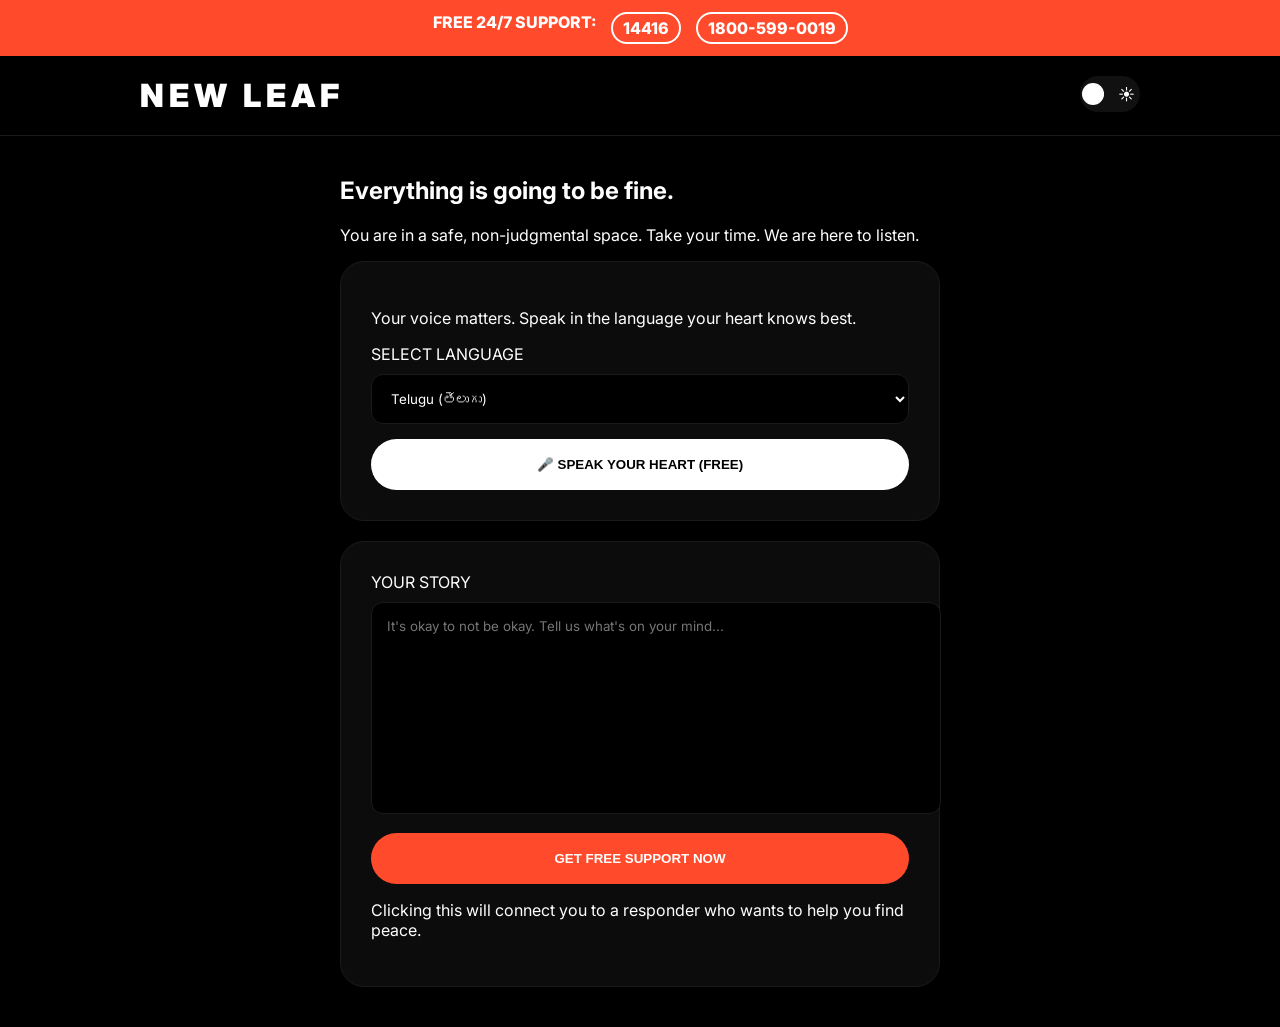
==== index.html @ c922bc9a "Revise index.html for improved messaging and UI Updated the title and content to reflect a more supp" ====
<!DOCTYPE html>
<html lang="en">
<head>
    <meta charset="UTF-8">
    <meta name="viewport" content="width=device-width, initial-scale=1.0">
    <title>New Leaf | Finding Hope</title>
    <link rel="stylesheet" href="style.css">
    <link href="https://fonts.googleapis.com/css2?family=Inter:wght@400;700;900&display=swap" rel="stylesheet">
</head>
<body class="dark-mode">
    <header class="safety-banner">
        <span>FREE 24/7 SUPPORT:</span>
        <a href="tel:14416" class="emergency-link">14416</a>
        <a href="tel:18005990019" class="emergency-link">1800-599-0019</a>
    </header>

    <header class="app-header">
        <div class="header-inner">
            <h1 class="logo">NEW LEAF</h1>
            <div class="theme-switch">
                <input type="checkbox" id="theme-checkbox" class="checkbox">
                <label for="theme-checkbox" class="label">
                    <span class="moon">🌙</span>
                    <span class="sun">☀️</span>
                    <div class="ball"></div>
                </label>
            </div>
        </div>
    </header>

    <main class="centered-container">
        <section class="soothing-intro">
            <h2 id="main-hope-text">Everything is going to be fine.</h2>
            <p>You are in a safe, non-judgmental space. Take your time. We are here to listen.</p>
        </section>

        <section class="glass-card">
            <p class="whisper-text">Your voice matters. Speak in the language your heart knows best.</p>
            <div class="field-group">
                <label>SELECT LANGUAGE</label>
                <select id="langSelect">
                    <option value="te-IN">Telugu (తెలుగు)</option>
                    <option value="hi-IN">Hindi (हिन्दी)</option>
                    <option value="ta-IN">Tamil (தமிழ்)</option>
                    <option value="kn-IN">Kannada (ಕನ್ನಡ)</option>
                    <option value="ml-IN">Malayalam (മലയാളం)</option>
                </select>
            </div>
            <button id="voiceBtn" class="btn-voice">🎤 SPEAK YOUR HEART (FREE)</button>
        </section>

        <div id="assurance-box" class="comfort-card hidden"></div>

        <section class="glass-card">
            <label>YOUR STORY</label>
            <textarea id="userStory" placeholder="It's okay to not be okay. Tell us what's on your mind..."></textarea>
            <button class="btn-submit" onclick="dispatchFreeHelp()">GET FREE SUPPORT NOW</button>
            <p class="safety-whisper">Clicking this will connect you to a responder who wants to help you find peace.</p>
        </section>
    </main>

    <script src="script.js"></script>
</body>
</html>
---- style.css ----
:root { --bg: #fff; --surf: #f8f8f8; --text: #000; --accent: #ff4b2b; --border: #eee; }
.dark-mode { --bg: #000; --surf: #0c0c0c; --text: #fff; --border: #1a1a1a; }

body { background: var(--bg); color: var(--text); font-family: 'Inter', sans-serif; margin: 0; transition: 0.3s; }
.centered-container { max-width: 600px; margin: 40px auto; padding: 0 20px; }

.safety-banner { background: var(--accent); color: white; padding: 12px; display: flex; justify-content: center; gap: 15px; font-weight: 800; position: sticky; top:0; z-index: 100; }
.emergency-link { color: white; border: 2px solid white; padding: 4px 10px; border-radius: 20px; text-decoration: none; }

.app-header { padding: 20px; border-bottom: 1px solid var(--border); }
.header-inner { max-width: 1000px; margin: 0 auto; display: flex; justify-content: space-between; }
.logo { letter-spacing: 5px; font-weight: 900; margin: 0; }

.label { background: #111; display: flex; padding: 5px; border-radius: 50px; position: relative; width: 50px; cursor: pointer; height: 26px; align-items: center; justify-content: space-between; }
.ball { background: #fff; border-radius: 50%; position: absolute; height: 22px; width: 22px; transition: 0.3s; left: 2px; }
.checkbox:checked + .label .ball { transform: translateX(24px); }
.checkbox { opacity: 0; position: absolute; }

.glass-card { background: var(--surf); border: 1px solid var(--border); padding: 30px; border-radius: 24px; margin-bottom: 20px; }
.comfort-card { background: #111; color: #fff; padding: 20px; border-radius: 15px; border-left: 5px solid var(--accent); margin-bottom: 20px; font-style: italic; }

.btn-voice, .btn-submit { width: 100%; padding: 18px; border-radius: 50px; border: none; font-weight: 800; cursor: pointer; }
.btn-submit { background: var(--accent); color: white; margin-top: 15px; }
.btn-voice { background: var(--text); color: var(--bg); margin-top: 15px; }

textarea, select { width: 100%; background: var(--bg); color: var(--text); border: 1px solid var(--border); padding: 15px; border-radius: 12px; font-family: inherit; margin-top: 10px; }
textarea { height: 180px; resize: none; }
.hidden { display: none; }
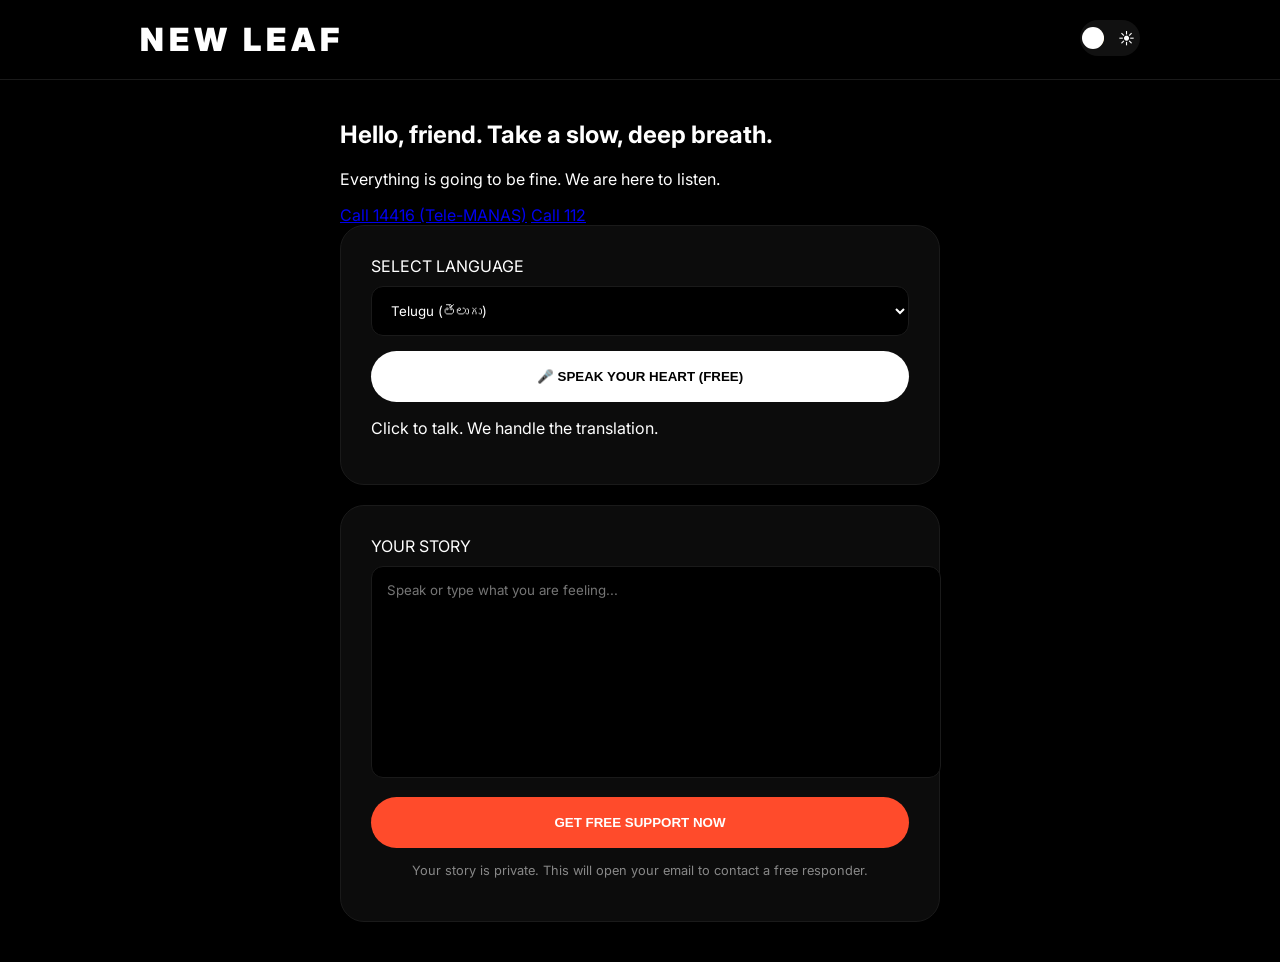
==== commit 5490c27b: "Revise index.html structure and content Updated the layout and content of the main page, including e" ====
--- a/index.html
+++ b/index.html
@@ -8,16 +8,10 @@
     <link href="https://fonts.googleapis.com/css2?family=Inter:wght@400;700;900&display=swap" rel="stylesheet">
 </head>
 <body class="dark-mode">
-    <header class="safety-banner">
-        <span>FREE 24/7 SUPPORT:</span>
-        <a href="tel:14416" class="emergency-link">14416</a>
-        <a href="tel:18005990019" class="emergency-link">1800-599-0019</a>
-    </header>
-
     <header class="app-header">
         <div class="header-inner">
             <h1 class="logo">NEW LEAF</h1>
-            <div class="theme-switch">
+            <div class="theme-switch-container">
                 <input type="checkbox" id="theme-checkbox" class="checkbox">
                 <label for="theme-checkbox" class="label">
                     <span class="moon">🌙</span>
@@ -30,12 +24,15 @@
 
     <main class="centered-container">
         <section class="soothing-intro">
-            <h2 id="main-hope-text">Everything is going to be fine.</h2>
-            <p>You are in a safe, non-judgmental space. Take your time. We are here to listen.</p>
+            <h2 class="breathing-prompt">Hello, friend. Take a slow, deep breath.</h2>
+            <p>Everything is going to be fine. We are here to listen.</p>
+            <div class="emergency-links">
+                <a href="tel:14416" class="emergency-btn">Call 14416 (Tele-MANAS)</a>
+                <a href="tel:112" class="emergency-btn danger">Call 112</a>
+            </div>
         </section>
 
         <section class="glass-card">
-            <p class="whisper-text">Your voice matters. Speak in the language your heart knows best.</p>
             <div class="field-group">
                 <label>SELECT LANGUAGE</label>
                 <select id="langSelect">
@@ -43,19 +40,20 @@
                     <option value="hi-IN">Hindi (हिन्दी)</option>
                     <option value="ta-IN">Tamil (தமிழ்)</option>
                     <option value="kn-IN">Kannada (ಕನ್ನಡ)</option>
-                    <option value="ml-IN">Malayalam (മലയാളం)</option>
+                    <option value="ml-IN">Malayalam (മലയാളಂ)</option>
                 </select>
             </div>
             <button id="voiceBtn" class="btn-voice">🎤 SPEAK YOUR HEART (FREE)</button>
+            <p id="voiceStatus" class="whisper">Click to talk. We handle the translation.</p>
         </section>
 
         <div id="assurance-box" class="comfort-card hidden"></div>
 
         <section class="glass-card">
             <label>YOUR STORY</label>
-            <textarea id="userStory" placeholder="It's okay to not be okay. Tell us what's on your mind..."></textarea>
+            <textarea id="userStory" placeholder="Speak or type what you are feeling..."></textarea>
             <button class="btn-submit" onclick="dispatchFreeHelp()">GET FREE SUPPORT NOW</button>
-            <p class="safety-whisper">Clicking this will connect you to a responder who wants to help you find peace.</p>
+            <p class="safety-whisper">Your story is private. This will open your email to contact a free responder.</p>
         </section>
     </main>
 
--- a/style.css
+++ b/style.css
@@ -1,9 +1,26 @@
-:root { --bg: #fff; --surf: #f8f8f8; --text: #000; --accent: #ff4b2b; --border: #eee; }
-.dark-mode { --bg: #000; --surf: #0c0c0c; --text: #fff; --border: #1a1a1a; }
+:root { --bg: #fff; --surf: #f8f8f8; --text: #000; --accent: #ff4b2b; --border: #eee; --dim: #666; }
+.dark-mode { --bg: #000; --surf: #0c0c0c; --text: #fff; --border: #1a1a1a; --dim: #888; }
 
 body { background: var(--bg); color: var(--text); font-family: 'Inter', sans-serif; margin: 0; transition: 0.3s; }
 .centered-container { max-width: 600px; margin: 40px auto; padding: 0 20px; }
 
+/* Soothing Intro Animation */
+#main-hope-text {
+    animation: calmPulse 4s ease-in-out infinite;
+    color: var(--accent);
+    font-weight: 900;
+}
+
+@keyframes calmPulse {
+    0%, 100% { opacity: 0.7; transform: scale(1); }
+    50% { opacity: 1; transform: scale(1.03); }
+}
+
+/* Whisper Typography */
+.whisper-text { font-size: 0.9rem; color: var(--dim); margin-bottom: 15px; font-style: italic; }
+.safety-whisper { font-size: 0.8rem; color: var(--dim); margin-top: 15px; text-align: center; }
+
+/* Components */
 .safety-banner { background: var(--accent); color: white; padding: 12px; display: flex; justify-content: center; gap: 15px; font-weight: 800; position: sticky; top:0; z-index: 100; }
 .emergency-link { color: white; border: 2px solid white; padding: 4px 10px; border-radius: 20px; text-decoration: none; }
 
@@ -17,7 +34,7 @@
 .checkbox { opacity: 0; position: absolute; }
 
 .glass-card { background: var(--surf); border: 1px solid var(--border); padding: 30px; border-radius: 24px; margin-bottom: 20px; }
-.comfort-card { background: #111; color: #fff; padding: 20px; border-radius: 15px; border-left: 5px solid var(--accent); margin-bottom: 20px; font-style: italic; }
+.comfort-card { background: #111; color: #fff; padding: 20px; border-radius: 15px; border-left: 5px solid var(--accent); margin-bottom: 20px; font-style: italic; line-height: 1.5; }
 
 .btn-voice, .btn-submit { width: 100%; padding: 18px; border-radius: 50px; border: none; font-weight: 800; cursor: pointer; }
 .btn-submit { background: var(--accent); color: white; margin-top: 15px; }
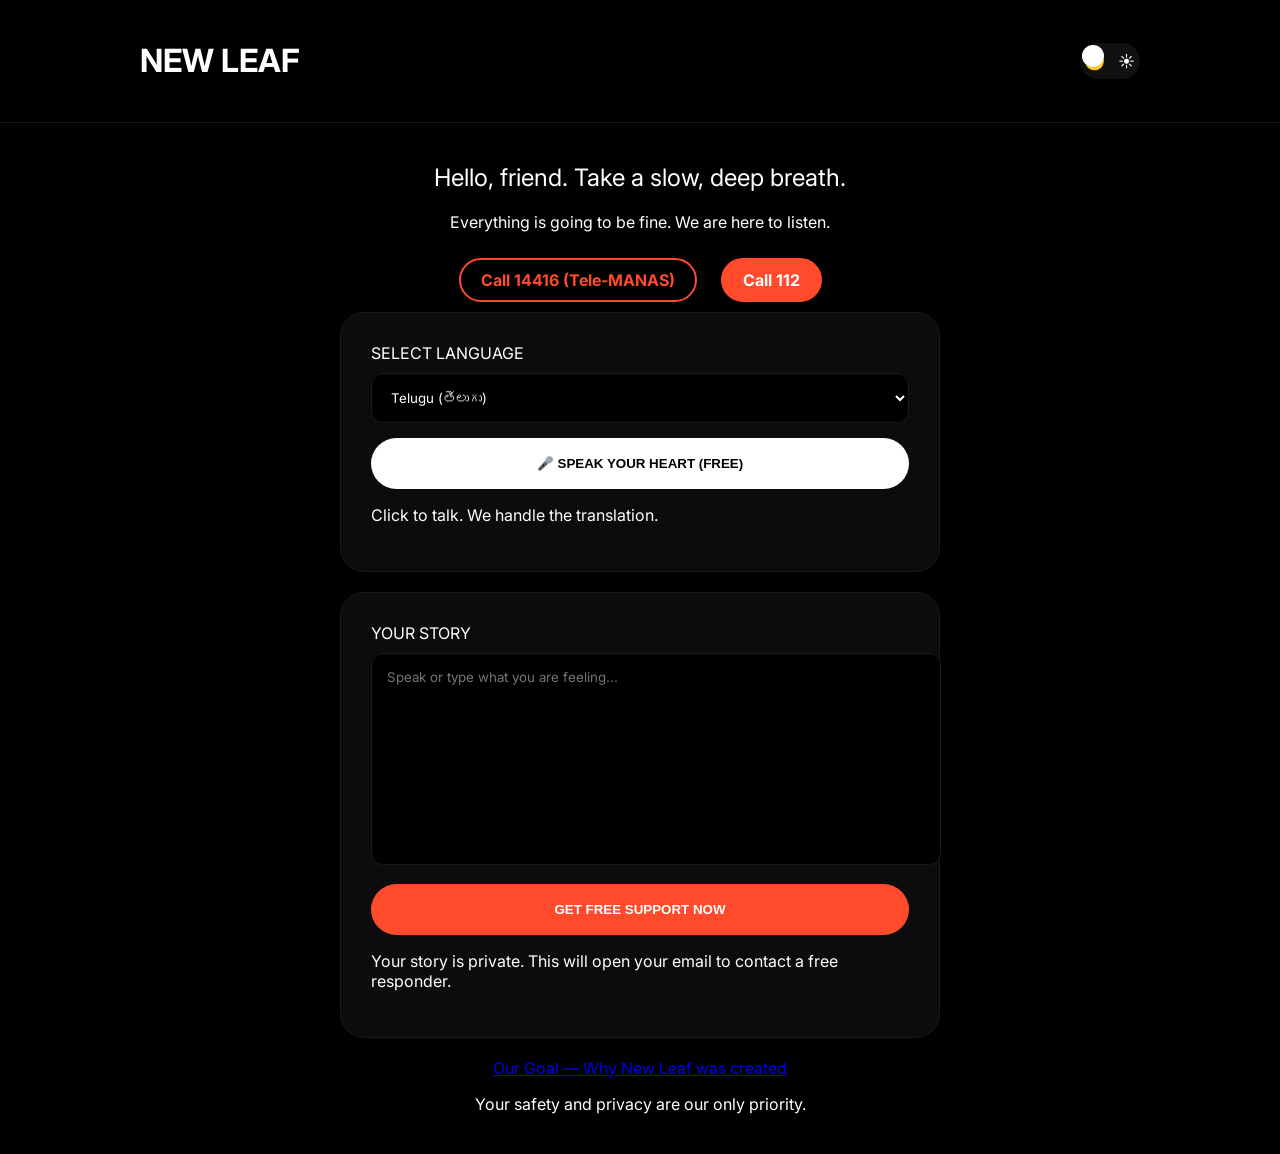
==== commit a0c175af: "Add footer section with about link and privacy note" ====
--- a/index.html
+++ b/index.html
@@ -55,6 +55,10 @@
             <button class="btn-submit" onclick="dispatchFreeHelp()">GET FREE SUPPORT NOW</button>
             <p class="safety-whisper">Your story is private. This will open your email to contact a free responder.</p>
         </section>
+        <footer class="app-footer">
+    <a href="about.html" class="about-link">Our Goal — Why New Leaf was created</a>
+    <p class="privacy-whisper">Your safety and privacy are our only priority.</p>
+</footer>
     </main>
 
     <script src="script.js"></script>
--- a/style.css
+++ b/style.css
@@ -1,45 +1,127 @@
-:root { --bg: #fff; --surf: #f8f8f8; --text: #000; --accent: #ff4b2b; --border: #eee; --dim: #666; }
-.dark-mode { --bg: #000; --surf: #0c0c0c; --text: #fff; --border: #1a1a1a; --dim: #888; }
-
-body { background: var(--bg); color: var(--text); font-family: 'Inter', sans-serif; margin: 0; transition: 0.3s; }
-.centered-container { max-width: 600px; margin: 40px auto; padding: 0 20px; }
-
-/* Soothing Intro Animation */
-#main-hope-text {
-    animation: calmPulse 4s ease-in-out infinite;
-    color: var(--accent);
-    font-weight: 900;
+/* --- 1. THEME VARIABLES --- */
+:root {
+    --bg: #ffffff; --surf: #f8f8f8; --text: #000; --accent: #ff4b2b; --border: #eee; --dim: #888;
+}
+.dark-mode {
+    --bg: #000000; --surf: #0c0c0c; --text: #ffffff; --border: #1a1a1a; --dim: #666;
 }
 
-@keyframes calmPulse {
+body {
+    background-color: var(--bg);
+    color: var(--text);
+    font-family: 'Inter', sans-serif;
+    margin: 0;
+    transition: 0.3s ease;
+}
+
+/* --- 2. LAYOUT & CENTERING --- */
+.centered-container {
+    max-width: 600px;
+    margin: 40px auto;
+    padding: 0 20px;
+    text-align: center;
+}
+
+.app-header {
+    padding: 20px;
+    border-bottom: 1px solid var(--border);
+}
+
+.header-inner {
+    max-width: 1000px;
+    margin: 0 auto;
+    display: flex;
+    justify-content: space-between;
+    align-items: center;
+}
+
+/* --- 3. THEME TOGGLE (Moon/Sun) --- */
+.label {
+    background-color: #111;
+    display: flex;
+    align-items: center;
+    justify-content: space-between;
+    padding: 5px;
+    border-radius: 50px;
+    position: relative;
+    height: 26px;
+    width: 50px;
+    cursor: pointer;
+}
+.ball {
+    background-color: #fff;
+    border-radius: 50%;
+    position: absolute;
+    top: 2px; left: 2px;
+    height: 22px; width: 22px;
+    transition: 0.3s;
+}
+.checkbox { opacity: 0; position: absolute; }
+.checkbox:checked + .label .ball { transform: translateX(24px); }
+
+/* --- 4. ANIMATIONS & COMPONENTS --- */
+.breathing-prompt {
+    animation: breathe 5s ease-in-out infinite;
+    font-weight: 400;
+}
+
+@keyframes breathe {
     0%, 100% { opacity: 0.7; transform: scale(1); }
     50% { opacity: 1; transform: scale(1.03); }
 }
 
-/* Whisper Typography */
-.whisper-text { font-size: 0.9rem; color: var(--dim); margin-bottom: 15px; font-style: italic; }
-.safety-whisper { font-size: 0.8rem; color: var(--dim); margin-top: 15px; text-align: center; }
+.emergency-btn {
+    display: inline-block;
+    margin: 10px;
+    padding: 10px 20px;
+    border: 2px solid var(--accent);
+    color: var(--accent);
+    border-radius: 50px;
+    text-decoration: none;
+    font-weight: bold;
+}
+.emergency-btn.danger { background: var(--accent); color: white; }
 
-/* Components */
-.safety-banner { background: var(--accent); color: white; padding: 12px; display: flex; justify-content: center; gap: 15px; font-weight: 800; position: sticky; top:0; z-index: 100; }
-.emergency-link { color: white; border: 2px solid white; padding: 4px 10px; border-radius: 20px; text-decoration: none; }
+.glass-card {
+    background: var(--surf);
+    border: 1px solid var(--border);
+    padding: 30px;
+    border-radius: 24px;
+    margin-bottom: 20px;
+    text-align: left;
+}
 
-.app-header { padding: 20px; border-bottom: 1px solid var(--border); }
-.header-inner { max-width: 1000px; margin: 0 auto; display: flex; justify-content: space-between; }
-.logo { letter-spacing: 5px; font-weight: 900; margin: 0; }
+.comfort-card {
+    background: #111;
+    color: #fff;
+    padding: 20px;
+    border-radius: 15px;
+    border-left: 5px solid var(--accent);
+    margin-bottom: 20px;
+    font-style: italic;
+    text-align: left;
+}
 
-.label { background: #111; display: flex; padding: 5px; border-radius: 50px; position: relative; width: 50px; cursor: pointer; height: 26px; align-items: center; justify-content: space-between; }
-.ball { background: #fff; border-radius: 50%; position: absolute; height: 22px; width: 22px; transition: 0.3s; left: 2px; }
-.checkbox:checked + .label .ball { transform: translateX(24px); }
-.checkbox { opacity: 0; position: absolute; }
-
-.glass-card { background: var(--surf); border: 1px solid var(--border); padding: 30px; border-radius: 24px; margin-bottom: 20px; }
-.comfort-card { background: #111; color: #fff; padding: 20px; border-radius: 15px; border-left: 5px solid var(--accent); margin-bottom: 20px; font-style: italic; line-height: 1.5; }
-
-.btn-voice, .btn-submit { width: 100%; padding: 18px; border-radius: 50px; border: none; font-weight: 800; cursor: pointer; }
+.btn-voice, .btn-submit {
+    width: 100%;
+    padding: 18px;
+    border-radius: 50px;
+    border: none;
+    font-weight: 800;
+    cursor: pointer;
+}
 .btn-submit { background: var(--accent); color: white; margin-top: 15px; }
 .btn-voice { background: var(--text); color: var(--bg); margin-top: 15px; }
 
-textarea, select { width: 100%; background: var(--bg); color: var(--text); border: 1px solid var(--border); padding: 15px; border-radius: 12px; font-family: inherit; margin-top: 10px; }
+textarea, select {
+    width: 100%;
+    background: var(--bg);
+    color: var(--text);
+    border: 1px solid var(--border);
+    padding: 15px;
+    border-radius: 12px;
+    font-family: inherit;
+    margin-top: 10px;
+}
 textarea { height: 180px; resize: none; }
 .hidden { display: none; }
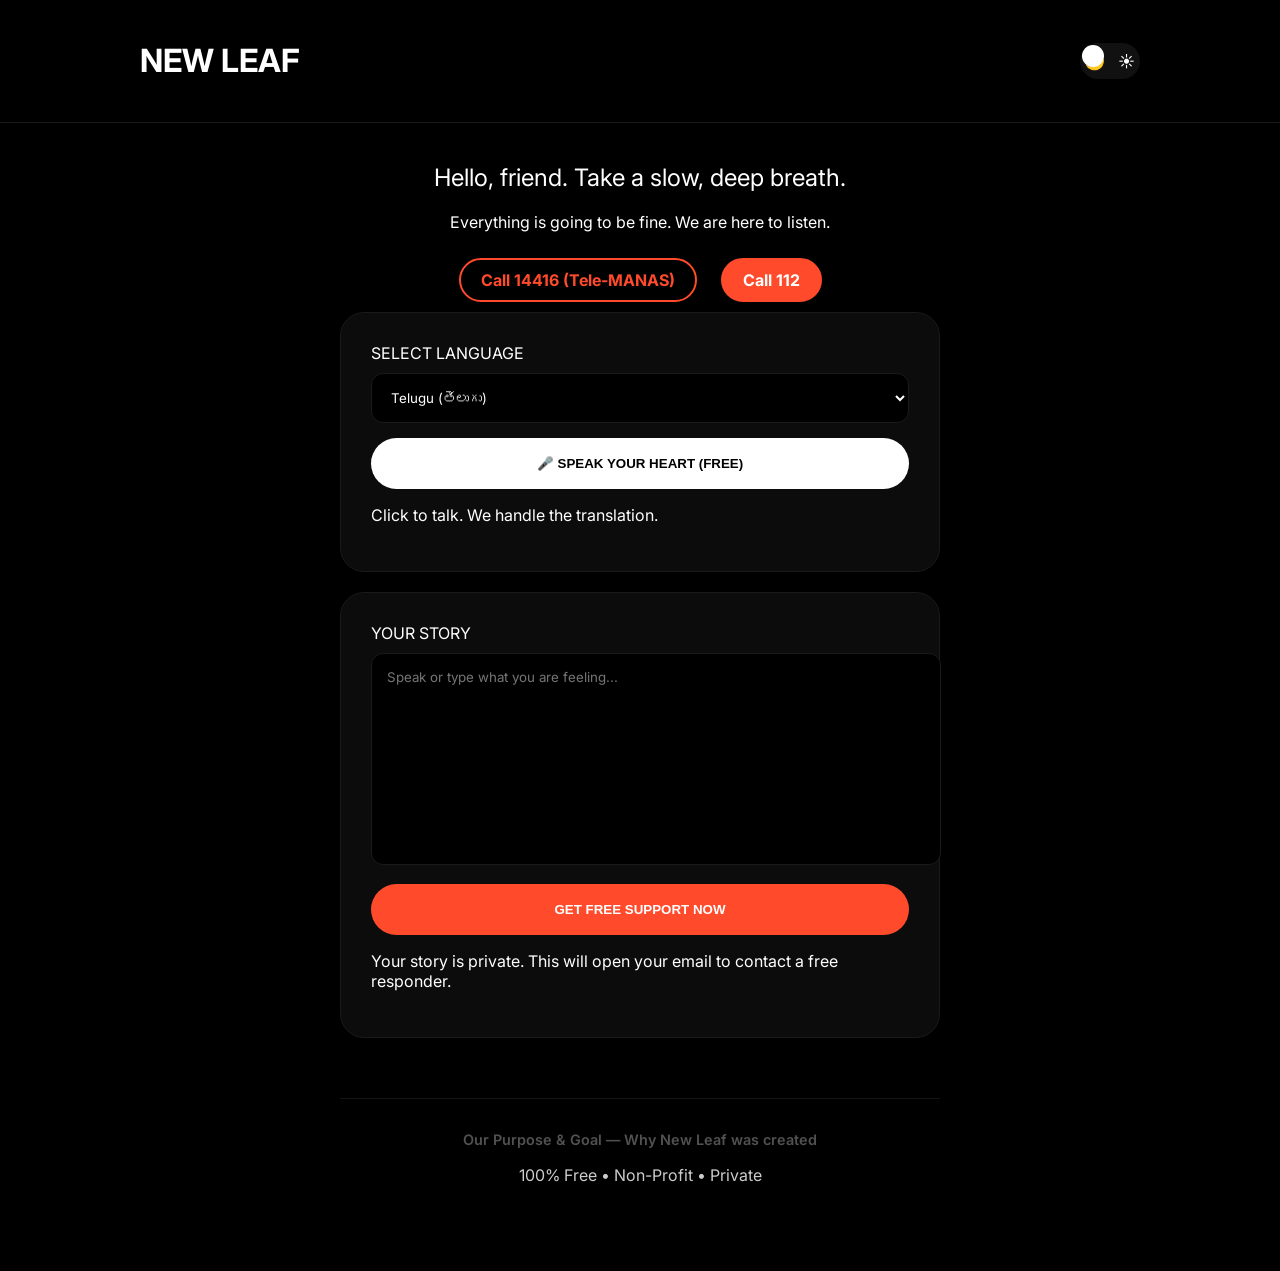
==== commit 89bd253c: "Revise index.html for content and structure updates Updated the HTML structure and content for clari" ====
--- a/index.html
+++ b/index.html
@@ -37,10 +37,10 @@
                 <label>SELECT LANGUAGE</label>
                 <select id="langSelect">
                     <option value="te-IN">Telugu (తెలుగు)</option>
-                    <option value="hi-IN">Hindi (हिन्दी)</option>
+                    <option value="hi-IN">Hindi (ヒन्दी)</option>
                     <option value="ta-IN">Tamil (தமிழ்)</option>
                     <option value="kn-IN">Kannada (ಕನ್ನಡ)</option>
-                    <option value="ml-IN">Malayalam (മലയാളಂ)</option>
+                    <option value="ml-IN">Malayalam (മലയാളం)</option>
                 </select>
             </div>
             <button id="voiceBtn" class="btn-voice">🎤 SPEAK YOUR HEART (FREE)</button>
@@ -55,10 +55,11 @@
             <button class="btn-submit" onclick="dispatchFreeHelp()">GET FREE SUPPORT NOW</button>
             <p class="safety-whisper">Your story is private. This will open your email to contact a free responder.</p>
         </section>
+
         <footer class="app-footer">
-    <a href="about.html" class="about-link">Our Goal — Why New Leaf was created</a>
-    <p class="privacy-whisper">Your safety and privacy are our only priority.</p>
-</footer>
+            <a href="about.html" class="about-link">Our Purpose & Goal — Why New Leaf was created</a>
+            <p class="privacy-note">100% Free • Non-Profit • Private</p>
+        </footer>
     </main>
 
     <script src="script.js"></script>
--- a/style.css
+++ b/style.css
@@ -125,3 +125,46 @@
 }
 textarea { height: 180px; resize: none; }
 .hidden { display: none; }
+
+/* --- Footer Styles --- */
+.app-footer {
+    margin-top: 60px;
+    padding: 30px 0;
+    border-top: 1px solid var(--border);
+    opacity: 0.8;
+}
+
+.about-link {
+    color: var(--dim);
+    text-decoration: none;
+    font-size: 0.9rem;
+    font-weight: 600;
+    transition: 0.3s;
+}
+
+.about-link:hover {
+    color: var(--accent);
+}
+
+.privacy-whisper {
+    font-size: 0.75rem;
+    color: var(--dim);
+    margin-top: 8px;
+}
+
+/* Glass Card List Styling for About Page */
+.glass-card ul li {
+    list-style-type: none;
+    position: relative;
+    padding-left: 25px;
+    margin-bottom: 10px;
+    color: var(--text);
+}
+
+.glass-card ul li::before {
+    content: '❤';
+    position: absolute;
+    left: 0;
+    color: var(--accent);
+    font-size: 0.8rem;
+}
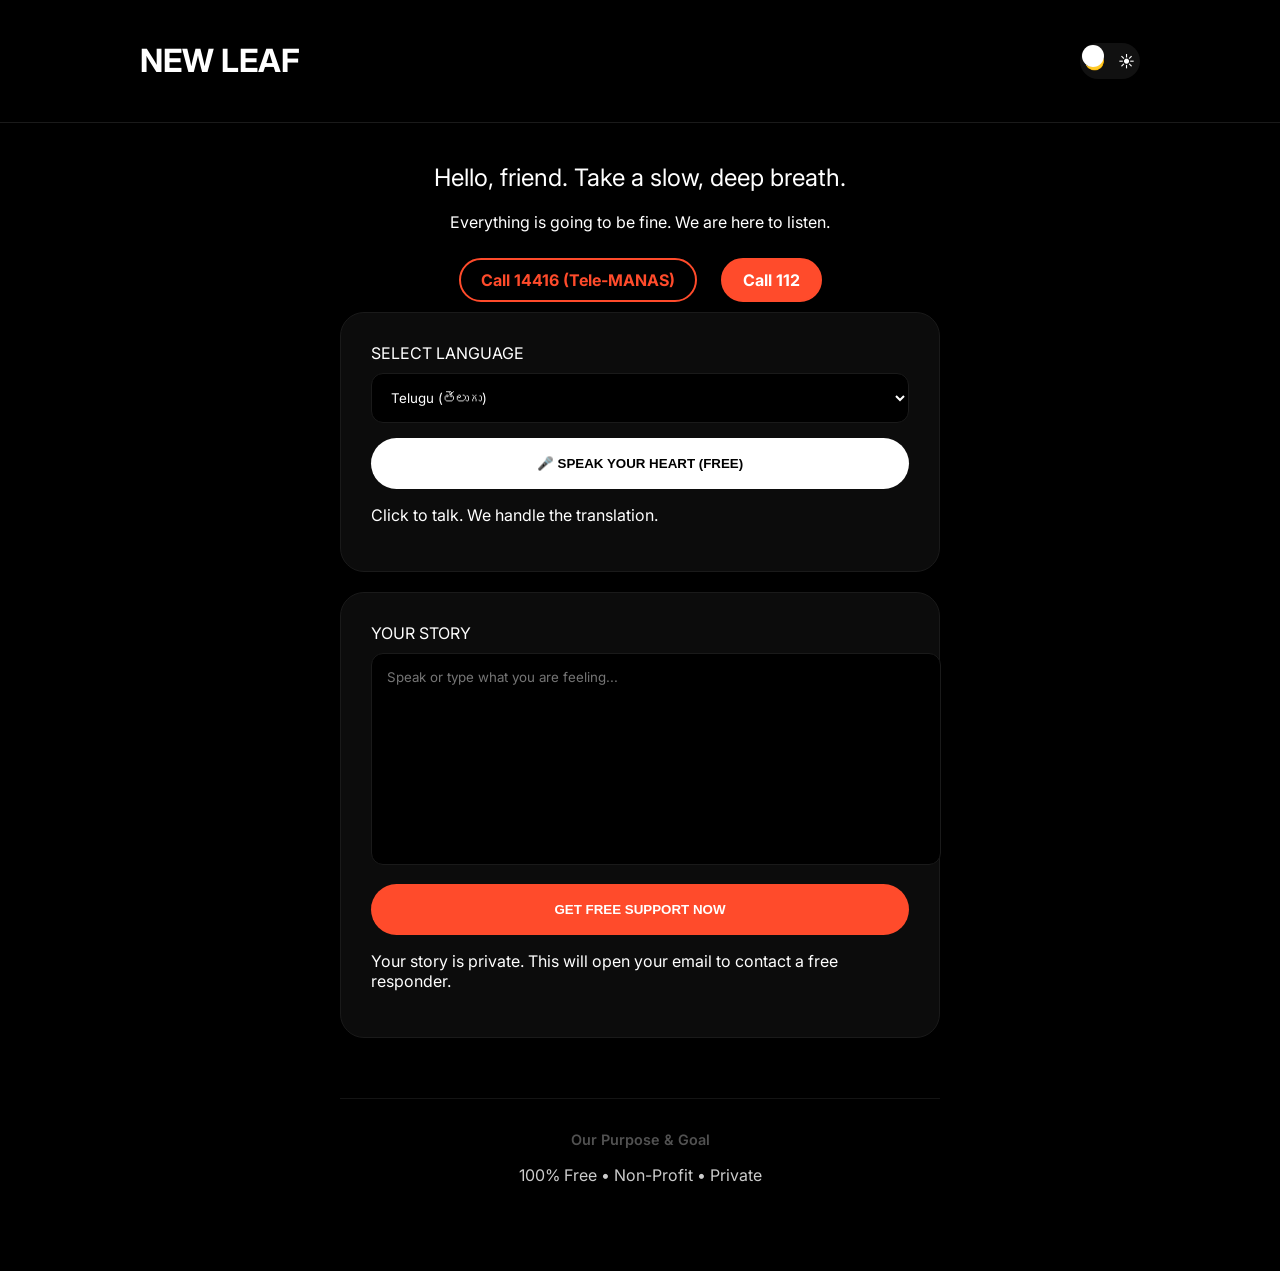
==== commit 000022cd: "Fix HTML formatting and structure" ====
--- a/index.html
+++ b/index.html
@@ -57,7 +57,7 @@
         </section>
 
         <footer class="app-footer">
-            <a href="about.html" class="about-link">Our Purpose & Goal — Why New Leaf was created</a>
+            <a href="about/" class="about-link">Our Purpose & Goal</a>
             <p class="privacy-note">100% Free • Non-Profit • Private</p>
         </footer>
     </main>
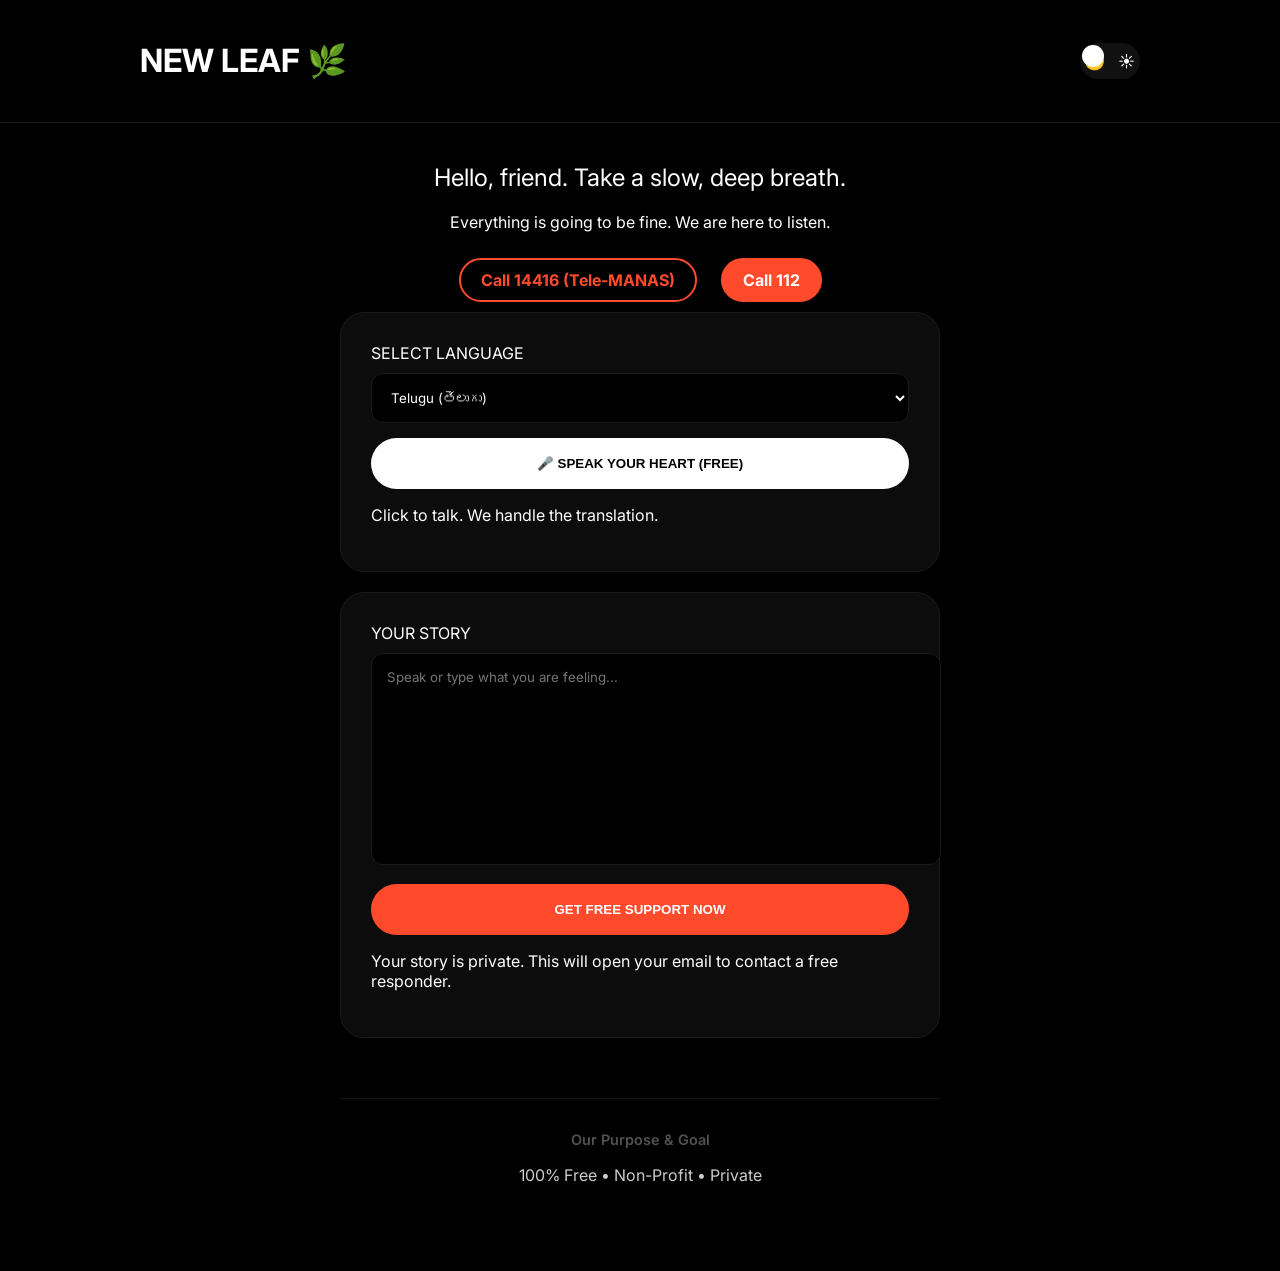
==== commit ede77400: "Fix HTML structure and update header link" ====
--- a/index.html
+++ b/index.html
@@ -4,13 +4,17 @@
     <meta charset="UTF-8">
     <meta name="viewport" content="width=device-width, initial-scale=1.0">
     <title>New Leaf | Finding Hope</title>
+    <link rel="icon" href="https://fav.farm/🌿" />
     <link rel="stylesheet" href="style.css">
     <link href="https://fonts.googleapis.com/css2?family=Inter:wght@400;700;900&display=swap" rel="stylesheet">
 </head>
 <body class="dark-mode">
     <header class="app-header">
         <div class="header-inner">
-            <h1 class="logo">NEW LEAF</h1>
+            <a href="https://saicharan910.github.io/new-leaf/" style="text-decoration: none; color: inherit;">
+                <h1 class="logo">NEW LEAF 🌿</h1>
+            </a>
+            
             <div class="theme-switch-container">
                 <input type="checkbox" id="theme-checkbox" class="checkbox">
                 <label for="theme-checkbox" class="label">
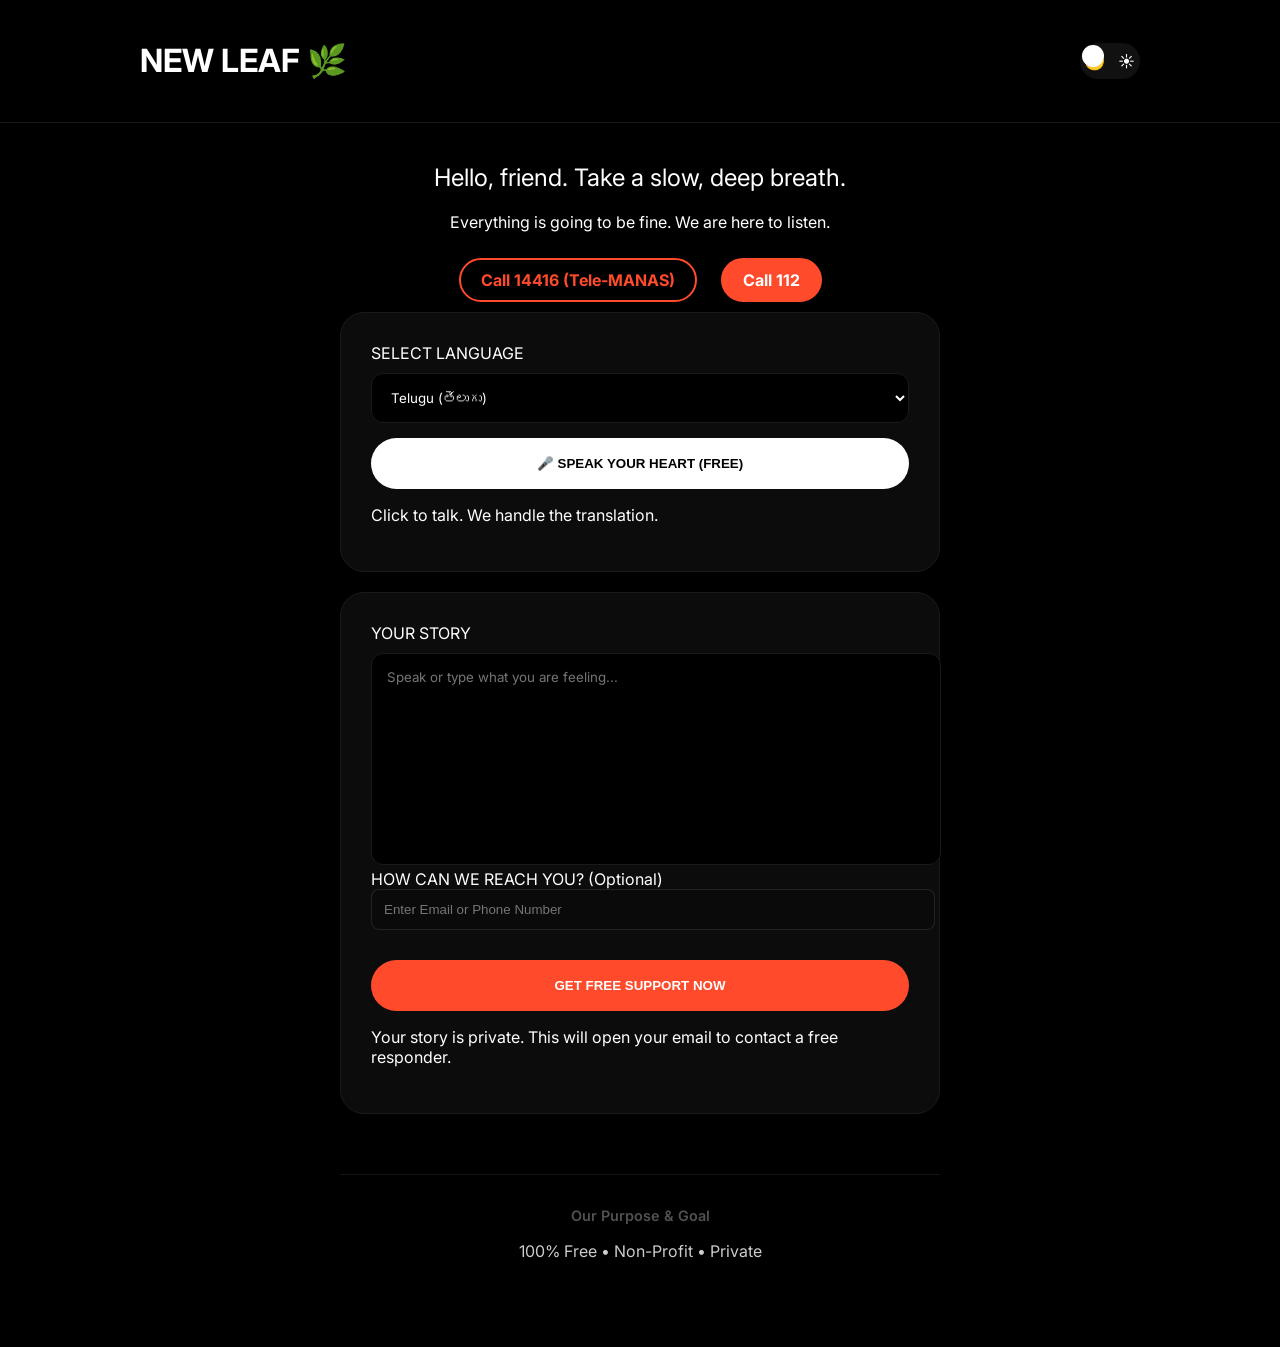
==== commit cd621bdd: "Add contact input for user support Added an optional contact input for user support requests." ====
--- a/index.html
+++ b/index.html
@@ -53,12 +53,19 @@
 
         <div id="assurance-box" class="comfort-card hidden"></div>
 
+    
+
         <section class="glass-card">
-            <label>YOUR STORY</label>
-            <textarea id="userStory" placeholder="Speak or type what you are feeling..."></textarea>
-            <button class="btn-submit" onclick="dispatchFreeHelp()">GET FREE SUPPORT NOW</button>
-            <p class="safety-whisper">Your story is private. This will open your email to contact a free responder.</p>
-        </section>
+    <label>YOUR STORY</label>
+    <textarea id="userStory" placeholder="Speak or type what you are feeling..."></textarea>
+    
+    <label style="margin-top: 15px;">HOW CAN WE REACH YOU? (Optional)</label>
+    <input type="text" id="userContact" placeholder="Enter Email or Phone Number" 
+           style="width: 100%; padding: 12px; margin-bottom: 15px; border-radius: 8px; border: 1px solid rgba(255,255,255,0.1); background: rgba(0,0,0,0.1); color: inherit;">
+
+    <button class="btn-submit" onclick="dispatchFreeHelp()">GET FREE SUPPORT NOW</button>
+    <p class="safety-whisper">Your story is private. This will open your email to contact a free responder.</p>
+</section>
 
         <footer class="app-footer">
             <a href="about/" class="about-link">Our Purpose & Goal</a>
